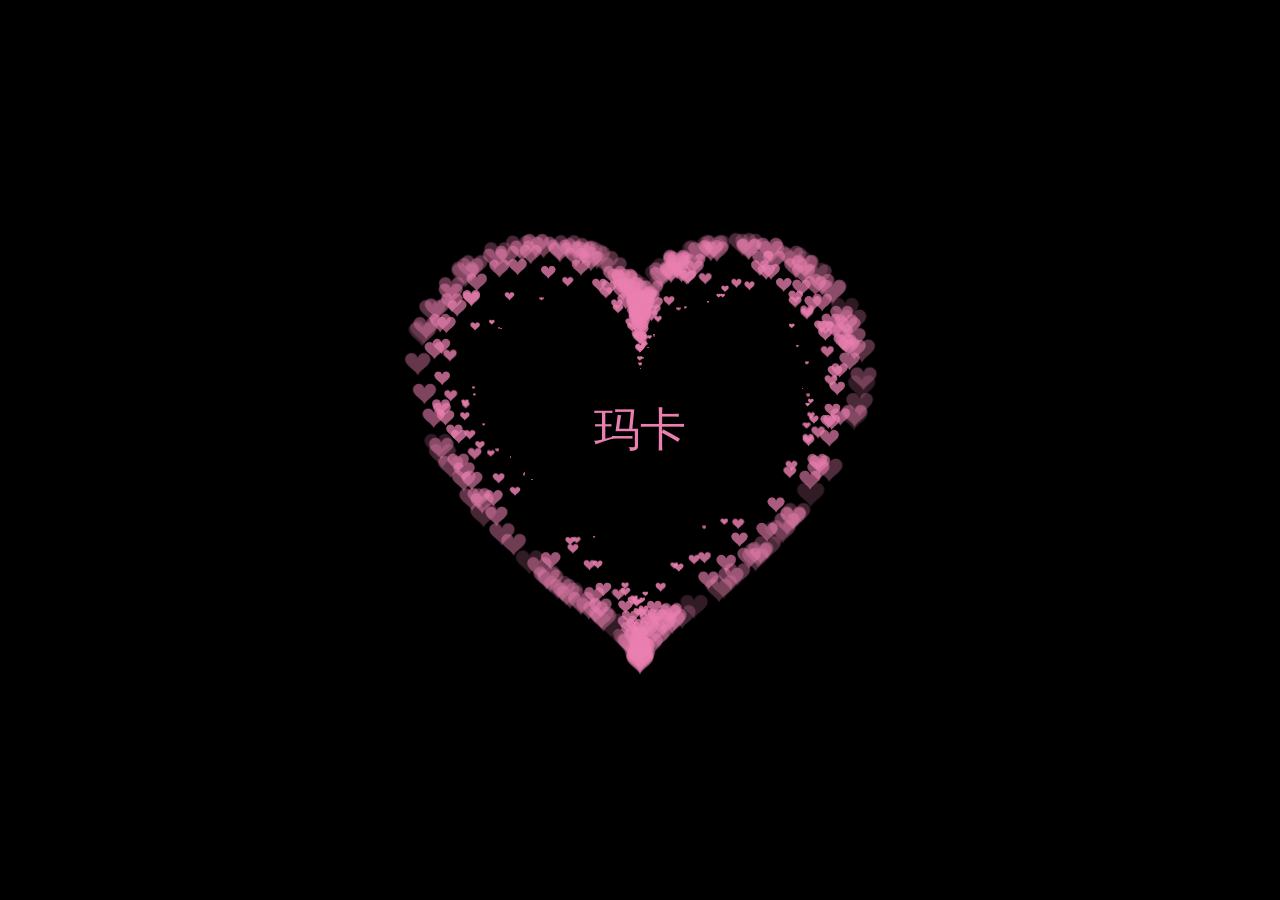
==== love.html @ 0271722b "创建 love.html" ====
<!DOCTYPE html>
<html>
  <head>
    <meta charset="utf-8" />
    <title>💗 Love u 💗</title>

    <style>
      html,
      body {
        height: 100%;
        padding: 0;
        margin: 0;
        background: #000;
      }
      canvas {
        position: absolute;
        width: 100%;
        height: 100%;
        animation: anim 1.5s ease-in-out infinite;
        -webkit-animation: anim 1.5s ease-in-out infinite;
        -o-animation: anim 1.5s ease-in-out infinite;
        -moz-animation: anim 1.5s ease-in-out infinite;
      }
      #name {
        position: absolute;
        top: 50%;
        left: 50%;
        transform: translate(-50%, -50%);
        margin-top: -20px;
        font-size: 46px;
        color: #ea80b0;
        /* animation: anim 1.5s ease-in-out infinite;
        -webkit-animation: anim 1.5s ease-in-out infinite;
        -o-animation: anim 1.5s ease-in-out infinite;
        -moz-animation: anim 1.5s ease-in-out infinite; */
      }
      @keyframes anim {
        0% {
          transform: scale(0.8);
        }
        25% {
          transform: scale(0.7);
        }
        50% {
          transform: scale(1);
        }
        75% {
          transform: scale(0.7);
        }
        100% {
          transform: scale(0.8);
        }
      }
      @-webkit-keyframes anim {
        0% {
          -webkit-transform: scale(0.8);
        }
        25% {
          -webkit-transform: scale(0.7);
        }
        50% {
          -webkit-transform: scale(1);
        }
        75% {
          -webkit-transform: scale(0.7);
        }
        100% {
          -webkit-transform: scale(0.8);
        }
      }
      @-o-keyframes anim {
        0% {
          -o-transform: scale(0.8);
        }
        25% {
          -o-transform: scale(0.7);
        }
        50% {
          -o-transform: scale(1);
        }
        75% {
          -o-transform: scale(0.7);
        }
        100% {
          -o-transform: scale(0.8);
        }
      }
      @-moz-keyframes anim {
        0% {
          -moz-transform: scale(0.8);
        }
        25% {
          -moz-transform: scale(0.7);
        }
        50% {
          -moz-transform: scale(1);
        }
        75% {
          -moz-transform: scale(0.7);
        }
        100% {
          -moz-transform: scale(0.8);
        }
      }
    </style>
  </head>
  <body>
    <canvas id="pinkboard"></canvas>
    <!-- 加名字的时候请替换 -->
     <div id="name">玛卡</div> 

    <script>
      /*
       * Settings
       */
      var settings = {
        particles: {
          length: 500, // maximum amount of particles
          duration: 2, // particle duration in sec
          velocity: 100, // particle velocity in pixels/sec
          effect: -0.75, // play with this for a nice effect
          size: 30, // particle size in pixels
        },
      };

      /*
       * RequestAnimationFrame polyfill by Erik M?ller
       */
      (function () {
        var b = 0;
        var c = ["ms", "moz", "webkit", "o"];
        for (var a = 0; a < c.length && !window.requestAnimationFrame; ++a) {
          window.requestAnimationFrame = window[c[a] + "RequestAnimationFrame"];
          window.cancelAnimationFrame =
            window[c[a] + "CancelAnimationFrame"] ||
            window[c[a] + "CancelRequestAnimationFrame"];
        }
        if (!window.requestAnimationFrame) {
          window.requestAnimationFrame = function (h, e) {
            var d = new Date().getTime();
            var f = Math.max(0, 16 - (d - b));
            var g = window.setTimeout(function () {
              h(d + f);
            }, f);
            b = d + f;
            return g;
          };
        }
        if (!window.cancelAnimationFrame) {
          window.cancelAnimationFrame = function (d) {
            clearTimeout(d);
          };
        }
      })();

      /*
       * Point class
       */
      var Point = (function () {
        function Point(x, y) {
          this.x = typeof x !== "undefined" ? x : 0;
          this.y = typeof y !== "undefined" ? y : 0;
        }
        Point.prototype.clone = function () {
          return new Point(this.x, this.y);
        };
        Point.prototype.length = function (length) {
          if (typeof length == "undefined")
            return Math.sqrt(this.x * this.x + this.y * this.y);
          this.normalize();
          this.x *= length;
          this.y *= length;
          return this;
        };
        Point.prototype.normalize = function () {
          var length = this.length();
          this.x /= length;
          this.y /= length;
          return this;
        };
        return Point;
      })();

      /*
       * Particle class
       */

      var Particle = (function () {
        function Particle() {
          this.position = new Point();
          this.velocity = new Point();
          this.acceleration = new Point();
          this.age = 0;
        }
        Particle.prototype.initialize = function (x, y, dx, dy) {
          this.position.x = x;
          this.position.y = y;
          this.velocity.x = dx;
          this.velocity.y = dy;
          this.acceleration.x = dx * settings.particles.effect;
          this.acceleration.y = dy * settings.particles.effect;
          this.age = 0;
        };
        Particle.prototype.update = function (deltaTime) {
          this.position.x += this.velocity.x * deltaTime;
          this.position.y += this.velocity.y * deltaTime;
          this.velocity.x += this.acceleration.x * deltaTime;
          this.velocity.y += this.acceleration.y * deltaTime;
          this.age += deltaTime;
        };
        Particle.prototype.draw = function (context, image) {
          function ease(t) {
            return --t * t * t + 1;
          }
          var size = image.width * ease(this.age / settings.particles.duration);
          context.globalAlpha = 1 - this.age / settings.particles.duration;
          context.drawImage(
            image,
            this.position.x - size / 2,
            this.position.y - size / 2,
            size,
            size
          );
        };
        return Particle;
      })();

      /*
       * ParticlePool class
       */
      var ParticlePool = (function () {
        var particles,
          firstActive = 0,
          firstFree = 0,
          duration = settings.particles.duration;

        function ParticlePool(length) {
          // create and populate particle pool
          particles = new Array(length);
          for (var i = 0; i < particles.length; i++)
            particles[i] = new Particle();
        }
        ParticlePool.prototype.add = function (x, y, dx, dy) {
          particles[firstFree].initialize(x, y, dx, dy);

          // handle circular queue
          firstFree++;
          if (firstFree == particles.length) firstFree = 0;
          if (firstActive == firstFree) firstActive++;
          if (firstActive == particles.length) firstActive = 0;
        };
        ParticlePool.prototype.update = function (deltaTime) {
          var i;

          // update active particles
          if (firstActive < firstFree) {
            for (i = firstActive; i < firstFree; i++)
              particles[i].update(deltaTime);
          }
          if (firstFree < firstActive) {
            for (i = firstActive; i < particles.length; i++)
              particles[i].update(deltaTime);
            for (i = 0; i < firstFree; i++) particles[i].update(deltaTime);
          }

          // remove inactive particles
          while (
            particles[firstActive].age >= duration &&
            firstActive != firstFree
          ) {
            firstActive++;
            if (firstActive == particles.length) firstActive = 0;
          }
        };
        ParticlePool.prototype.draw = function (context, image) {
          // draw active particles
          if (firstActive < firstFree) {
            for (i = firstActive; i < firstFree; i++)
              particles[i].draw(context, image);
          }
          if (firstFree < firstActive) {
            for (i = firstActive; i < particles.length; i++)
              particles[i].draw(context, image);
            for (i = 0; i < firstFree; i++) particles[i].draw(context, image);
          }
        };
        return ParticlePool;
      })();

      /*
       * Putting it all together
       */
      (function (canvas) {
        var context = canvas.getContext("2d"),
          particles = new ParticlePool(settings.particles.length),
          particleRate =
            settings.particles.length / settings.particles.duration, // particles/sec
          time;

        // get point on heart with -PI <= t <= PI
        function pointOnHeart(t) {
          return new Point(
            160 * Math.pow(Math.sin(t), 3),
            130 * Math.cos(t) -
              50 * Math.cos(2 * t) -
              20 * Math.cos(3 * t) -
              10 * Math.cos(4 * t) +
              25
          );
        }

        // creating the particle image using a dummy canvas
        var image = (function () {
          var canvas = document.createElement("canvas"),
            context = canvas.getContext("2d");
          canvas.width = settings.particles.size;
          canvas.height = settings.particles.size;
          // helper function to create the path
          function to(t) {
            var point = pointOnHeart(t);
            point.x =
              settings.particles.size / 2 +
              (point.x * settings.particles.size) / 350;
            point.y =
              settings.particles.size / 2 -
              (point.y * settings.particles.size) / 350;
            return point;
          }
          // create the path
          context.beginPath();
          var t = -Math.PI;
          var point = to(t);
          context.moveTo(point.x, point.y);
          while (t < Math.PI) {
            t += 0.01; // baby steps!
            point = to(t);
            context.lineTo(point.x, point.y);
          }
          context.closePath();
          // create the fill
          context.fillStyle = "#ea80b0";
          context.fill();
          // create the image
          var image = new Image();
          image.src = canvas.toDataURL();
          return image;
        })();

        // render that thing!
        function render() {
          // next animation frame
          requestAnimationFrame(render);

          // update time
          var newTime = new Date().getTime() / 1000,
            deltaTime = newTime - (time || newTime);
          time = newTime;

          // clear canvas
          context.clearRect(0, 0, canvas.width, canvas.height);

          // create new particles
          var amount = particleRate * deltaTime;
          for (var i = 0; i < amount; i++) {
            var pos = pointOnHeart(Math.PI - 2 * Math.PI * Math.random());
            var dir = pos.clone().length(settings.particles.velocity);
            particles.add(
              canvas.width / 2 + pos.x,
              canvas.height / 2 - pos.y,
              dir.x,
              -dir.y
            );
          }

          // update and draw particles
          particles.update(deltaTime);
          particles.draw(context, image);
        }

        // handle (re-)sizing of the canvas
        function onResize() {
          canvas.width = canvas.clientWidth;
          canvas.height = canvas.clientHeight;
        }
        window.onresize = onResize;

        // delay rendering bootstrap
        setTimeout(function () {
          onResize();
          render();
        }, 10);
      })(document.getElementById("pinkboard"));

    </script>
  </body>
</html>
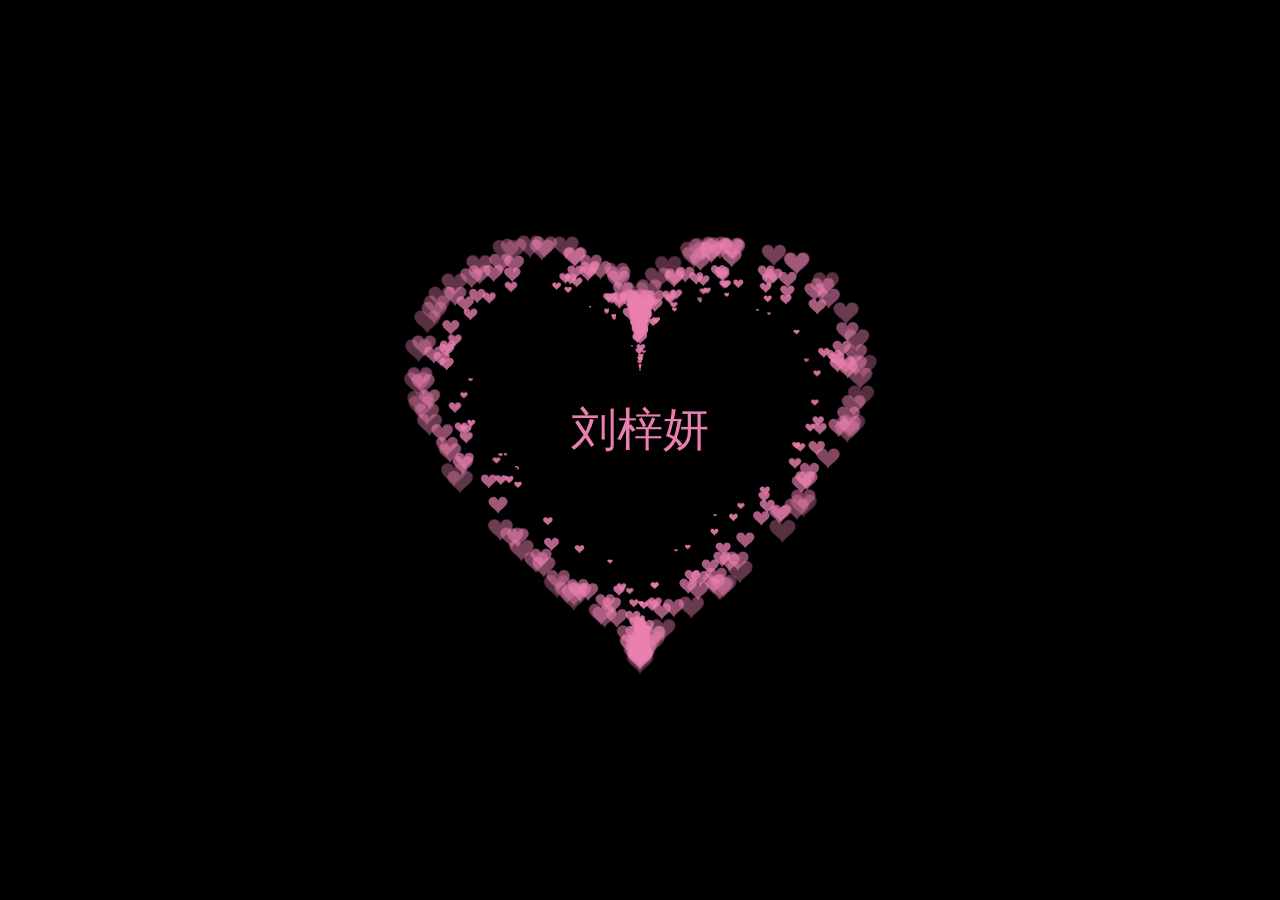
==== commit cc137f6f: "Update love.html" ====
--- a/love.html
+++ b/love.html
@@ -107,7 +107,7 @@
   <body>
     <canvas id="pinkboard"></canvas>
     <!-- 加名字的时候请替换 -->
-     <div id="name">玛卡</div> 
+     <div id="name">刘梓妍</div> 
 
     <script>
       /*
@@ -393,4 +393,4 @@
 
     </script>
   </body>
-</html>+</html>
